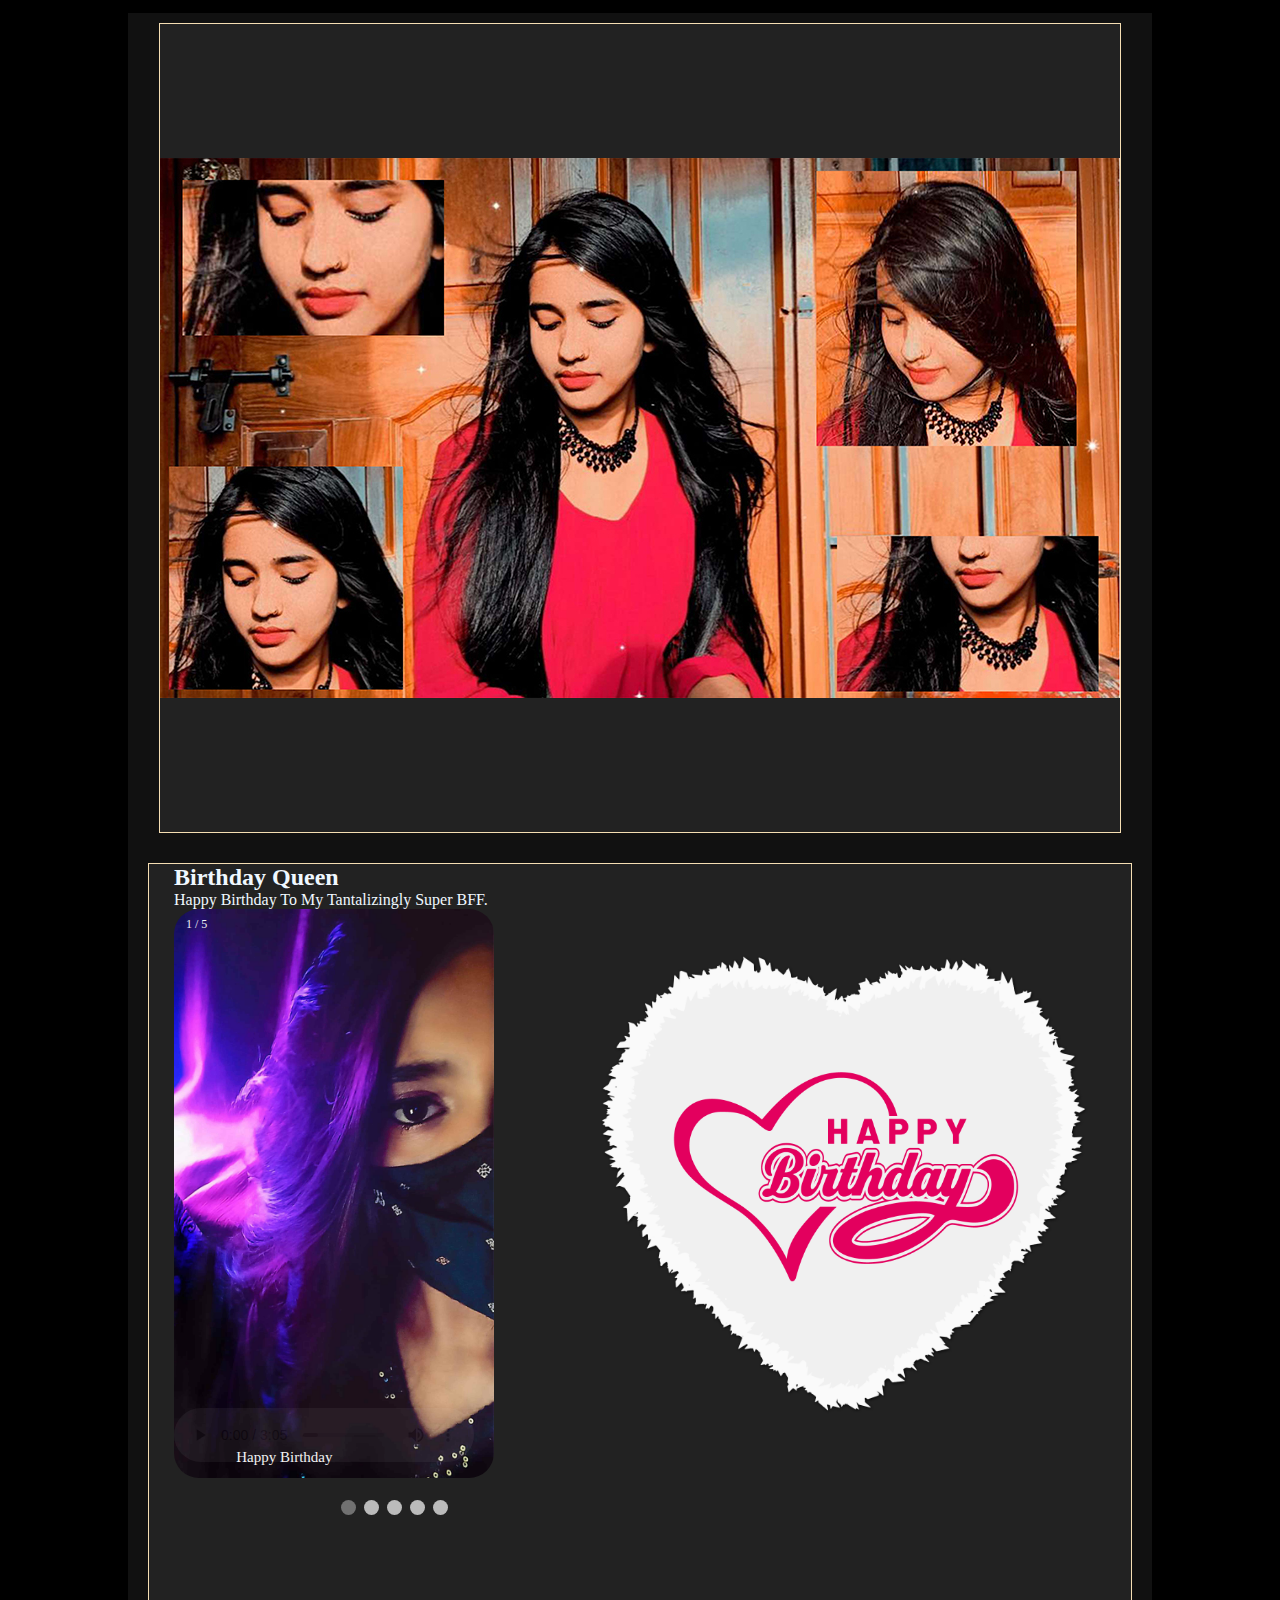
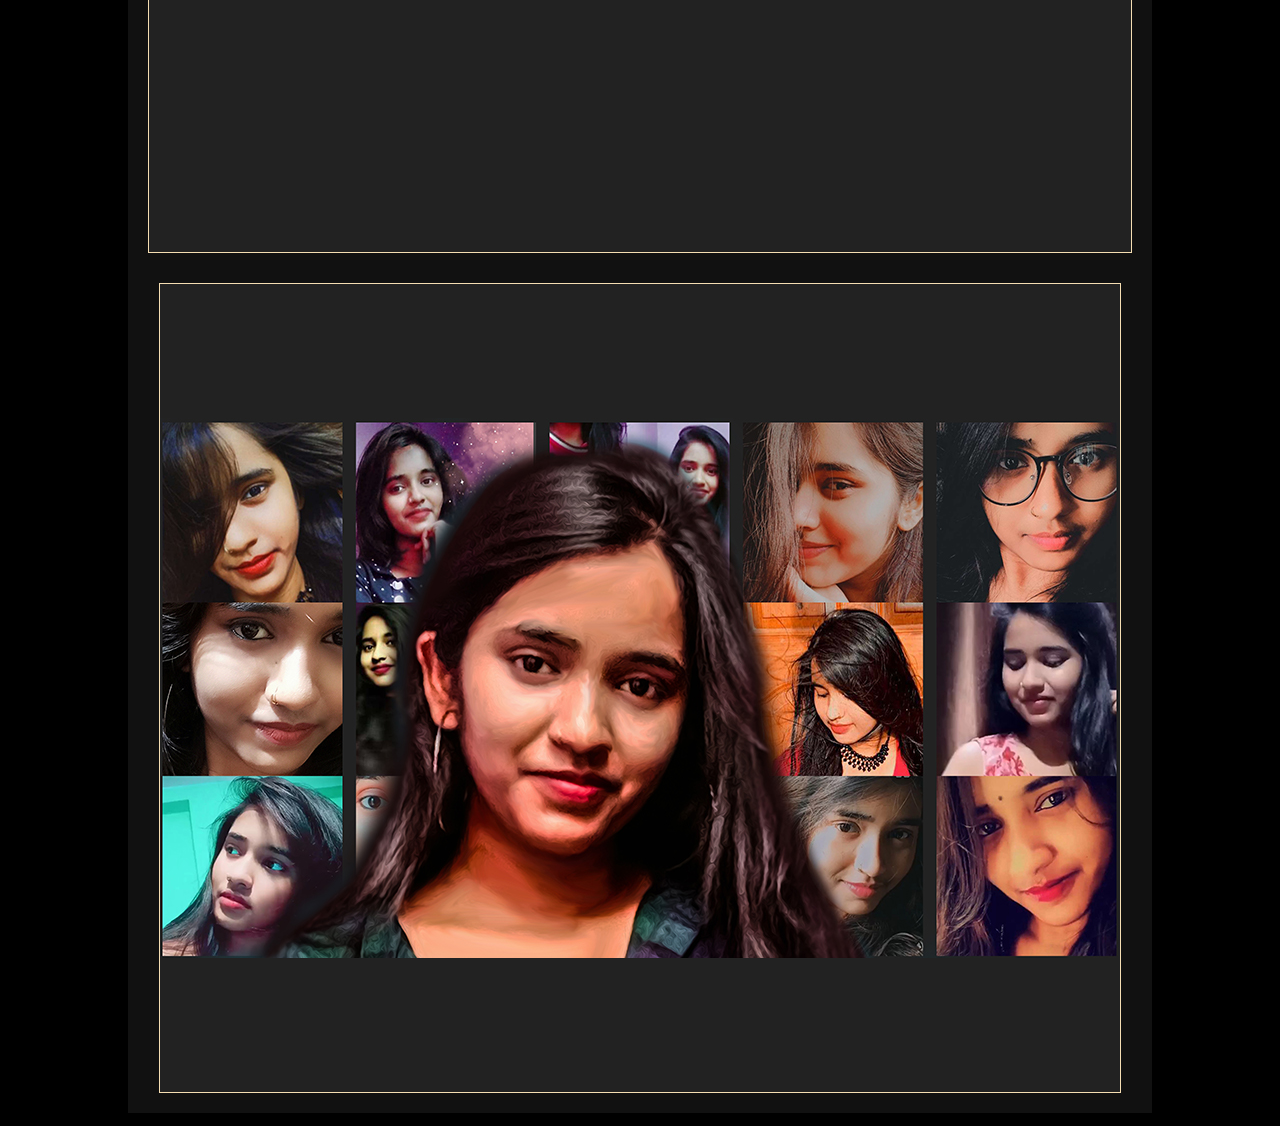
==== index.html @ ef3df3cc "second" ====
<!DOCTYPE html>
<html lang="en">
  <head>
    <meta charset="UTF-8" />
    <meta http-equiv="X-UA-Compatible" content="IE=edge" />
    <meta name="viewport" content="width=device-width, initial-scale=1.0" />
    <link rel="stylesheet" href="jessie.css" />
    <title>Jessie Priya</title>
  </head>
  <body>
    <div class="container">
      <div class="cover"><img src="./images/cover jessie bd'.jpg" /></div>
      <div class="content" style="position: relative">
        <div class="heart" style="position: absolute; padding-left: 40%">
          <img
            src="./images/—Pngtree—torn paper heart_5330765.png"
            alt=""
            width="100%"
          />
        </div>

        <div class="container2">
          <h2 style="margin-left: 5%">Birthday Queen</h2>
          <p style="margin-left: 5%">
            Happy Birthday To My Tantalizingly Super BFF.
          </p>

          <div class="slideshow-container">
            <div
              class="mySlides fade"
              style="margin-left: 10%; position: relative"
            >
              <div class="numbertext">1 / 5</div>
              <img
                src="./images/portrait five.jpg"
                style="width: 145%; border-radius: 25px"
              />
              <audio
                controls
                autoplay
                style="position: absolute; bottom: 20px; opacity: 0.05"
              >
                <source src="./audio/bd end.mp3" type="audio/mpeg" />
              </audio>
              <div class="text" style="text-align: center">Happy Birthday</div>
            </div>

            <div class="mySlides fade" style="margin-left: 10%">
              <div class="numbertext">2 / 5</div>
              <img
                src="./images/portrait three.jpg"
                style="width: 145%; border-radius: 25px"
              />

              <div class="text">Happy Birthday</div>
            </div>

            <div class="mySlides fade" style="margin-left: 10%">
              <div class="numbertext">3 / 5</div>
              <img
                src="./images/portrait one.jpg"
                style="width: 145%; border-radius: 25px"
              />

              <div class="text">Happy Birthday</div>
            </div>
            <div class="mySlides fade" style="margin-left: 10%">
              <div class="numbertext">4 / 5</div>
              <img
                src="./images/portrait four.jpg"
                style="width: 145%; border-radius: 25px"
              />

              <div class="text">Happy Birthday</div>
            </div>
            <div class="mySlides fade" style="margin-left: 10%">
              <div class="numbertext">5 / 5</div>
              <img
                src="./images/portrait two.jpg"
                style="width: 145%; border-radius: 25px"
              />

              <div class="text">Happy Birthday</div>
            </div>
          </div>

          <br />

          <div style="text-align: center">
            <span class="dot"></span>
            <span class="dot"></span>
            <span class="dot"></span>
            <span class="dot"></span>
            <span class="dot"></span>
          </div>
        </div>
        <div class="priyawishes">
          <img src="./images/LOVE BD.png" alt="" />
        </div>
      </div>
      <div class="college">
        <img src="./images/Bd colleg.jpg" alt="Birthday" />
      </div>
    </div>
    <script>
      var slideIndex = 0;
      showSlides();

      function showSlides() {
        var i;
        var slides = document.getElementsByClassName("mySlides");
        var dots = document.getElementsByClassName("dot");
        for (i = 0; i < slides.length; i++) {
          slides[i].style.display = "none";
        }
        slideIndex++;
        if (slideIndex > slides.length) {
          slideIndex = 1;
        }
        for (i = 0; i < dots.length; i++) {
          dots[i].className = dots[i].className.replace(" active", "");
        }
        slides[slideIndex - 1].style.display = "block";
        dots[slideIndex - 1].className += " active";
        setTimeout(showSlides, 10000); // Change image every 2 seconds
      }
    </script>
  </body>
</html>
---- jessie.css ----
* {
  margin: 0;
  padding: 0;
  box-sizing: border-box;
}
body {
  display: flex;
  justify-content: center;
  align-items: center;
  background-color: #000;
}
.container {
  width: 80%;
  background-color: #111;
  height: 300vh;
  margin: 1% 5% 1% 5%;
  display: flex;
  justify-content: center;
  flex-wrap: wrap;
}
.container .cover {
  margin: 1% 2% 1% 2%;
  border: 1px solid wheat;
  background-color: #222;
  height: 90vh;
  display: flex;
  justify-content: center;
  align-items: center;
}

.container .cover img {
  width: 100%;
}
.content {
  color: aliceblue;
  height: 110vh;
  margin: 1% 2% 1% 2%;
  border: 1px solid wheat;
  background-color: #222;
  display: flex;
  flex-wrap: nowrap;
  justify-content: space-evenly;
}
.container .college {
  margin: 1% 2% 1% 2%;
  border: 1px solid wheat;
  background-color: #222;
  height: 90vh;
  display: flex;
  justify-content: center;
  align-items: center;
}
.container .college img {
  width: 100%;
}
/*  Slider css part */
.container2 {
  flex-basis: 50%;
}
.priyawishes {
  flex-basis: 50%;
}
/* Slideshow container */
.slideshow-container {
  max-width: 50%;
  position: relative;
}

/* Caption text */
.text {
  color: #f2f2f2;
  font-size: 15px;
  padding: 8px 12px;
  position: absolute;
  bottom: 8px;
  width: 100%;
  text-align: center;
}

/* Number text (1/3 etc) */
.numbertext {
  color: #f2f2f2;
  font-size: 12px;
  padding: 8px 12px;
  position: absolute;
  top: 0;
}
.priyawishes img {
  position: absolute;
  width: 50%;
  padding-right: 8%;
  padding-top: 10%;
}

/* The dots/bullets/indicators */
.dot {
  height: 15px;
  width: 15px;
  margin: 0 2px;
  background-color: #bbb;
  border-radius: 50%;
  display: inline-block;
  transition: background-color 0.6s ease;
}

.active {
  background-color: #717171;
}

/* Fading animation */
.fade {
  -webkit-animation-name: fade;
  -webkit-animation-duration: 1.5s;
  animation-name: fade;
  animation-duration: 1.5s;
}

@-webkit-keyframes fade {
  from {
    opacity: 0.4;
  }
  to {
    opacity: 1;
  }
}

@keyframes fade {
  from {
    opacity: 0.4;
  }
  to {
    opacity: 1;
  }
}

/* On smaller screens, decrease text size */
@media only screen and (max-width: 300px) {
  .text {
    font-size: 11px;
  }
}
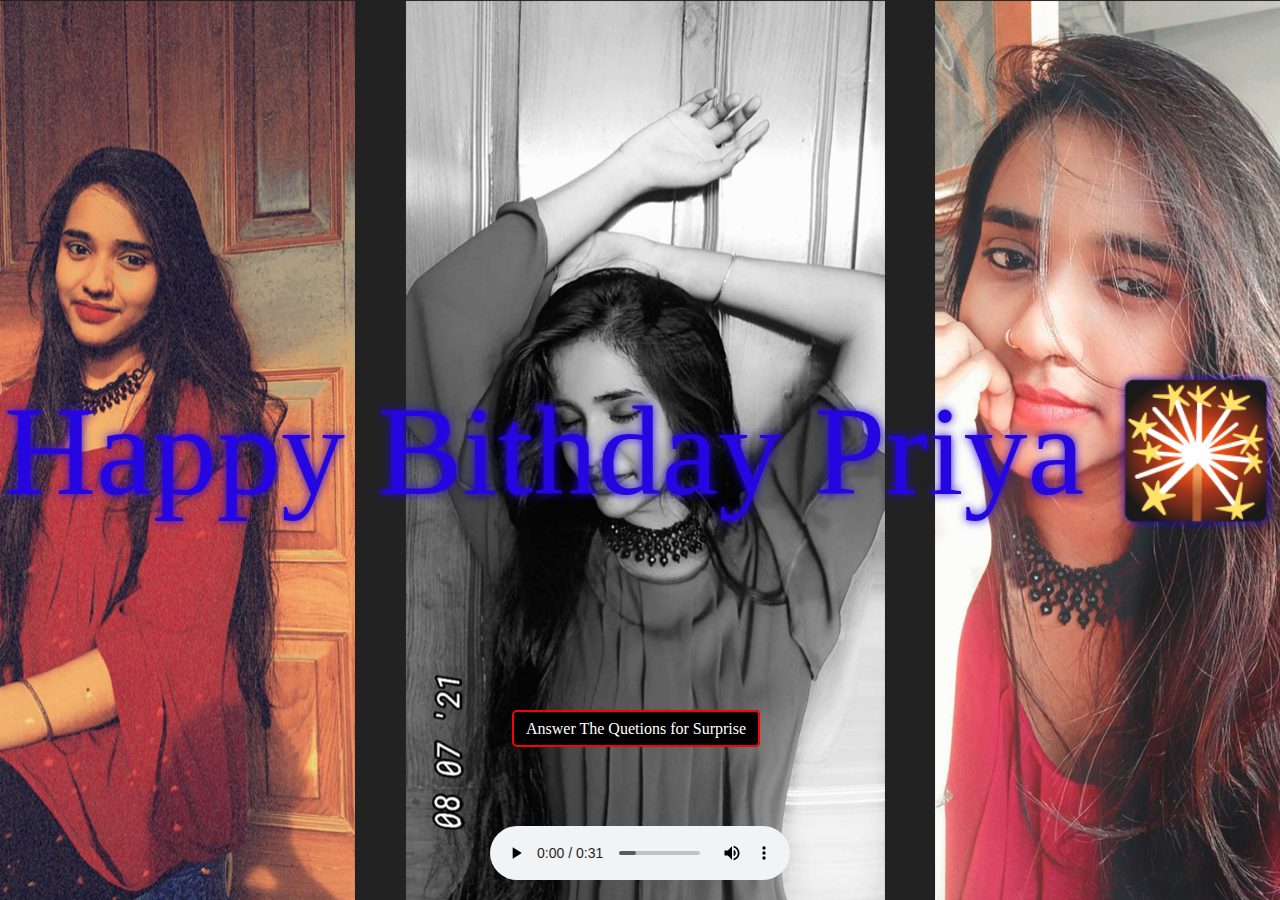
==== commit 3185ad8a: "third" ====
--- a/index.html
+++ b/index.html
@@ -4,126 +4,47 @@
     <meta charset="UTF-8" />
     <meta http-equiv="X-UA-Compatible" content="IE=edge" />
     <meta name="viewport" content="width=device-width, initial-scale=1.0" />
-    <link rel="stylesheet" href="jessie.css" />
-    <title>Jessie Priya</title>
+    <link rel="stylesheet" href="style.css" />
+    <title>Document</title>
   </head>
   <body>
     <div class="container">
-      <div class="cover"><img src="./images/cover jessie bd'.jpg" /></div>
-      <div class="content" style="position: relative">
-        <div class="heart" style="position: absolute; padding-left: 40%">
-          <img
-            src="./images/—Pngtree—torn paper heart_5330765.png"
-            alt=""
-            width="100%"
-          />
-        </div>
-
-        <div class="container2">
-          <h2 style="margin-left: 5%">Birthday Queen</h2>
-          <p style="margin-left: 5%">
-            Happy Birthday To My Tantalizingly Super BFF.
-          </p>
-
-          <div class="slideshow-container">
-            <div
-              class="mySlides fade"
-              style="margin-left: 10%; position: relative"
-            >
-              <div class="numbertext">1 / 5</div>
-              <img
-                src="./images/portrait five.jpg"
-                style="width: 145%; border-radius: 25px"
-              />
-              <audio
-                controls
-                autoplay
-                style="position: absolute; bottom: 20px; opacity: 0.05"
-              >
-                <source src="./audio/bd end.mp3" type="audio/mpeg" />
-              </audio>
-              <div class="text" style="text-align: center">Happy Birthday</div>
-            </div>
-
-            <div class="mySlides fade" style="margin-left: 10%">
-              <div class="numbertext">2 / 5</div>
-              <img
-                src="./images/portrait three.jpg"
-                style="width: 145%; border-radius: 25px"
-              />
-
-              <div class="text">Happy Birthday</div>
-            </div>
-
-            <div class="mySlides fade" style="margin-left: 10%">
-              <div class="numbertext">3 / 5</div>
-              <img
-                src="./images/portrait one.jpg"
-                style="width: 145%; border-radius: 25px"
-              />
-
-              <div class="text">Happy Birthday</div>
-            </div>
-            <div class="mySlides fade" style="margin-left: 10%">
-              <div class="numbertext">4 / 5</div>
-              <img
-                src="./images/portrait four.jpg"
-                style="width: 145%; border-radius: 25px"
-              />
-
-              <div class="text">Happy Birthday</div>
-            </div>
-            <div class="mySlides fade" style="margin-left: 10%">
-              <div class="numbertext">5 / 5</div>
-              <img
-                src="./images/portrait two.jpg"
-                style="width: 145%; border-radius: 25px"
-              />
-
-              <div class="text">Happy Birthday</div>
-            </div>
-          </div>
-
-          <br />
-
-          <div style="text-align: center">
-            <span class="dot"></span>
-            <span class="dot"></span>
-            <span class="dot"></span>
-            <span class="dot"></span>
-            <span class="dot"></span>
-          </div>
-        </div>
-        <div class="priyawishes">
-          <img src="./images/LOVE BD.png" alt="" />
-        </div>
+      <audio
+        controls
+        autoplay
+        style="position: absolute; bottom: 20px; opacity: 1"
+      >
+        <source src="../audio/priya bd.mp3" type="audio/mpeg" />
+      </audio>
+      <div class="divone">
+        <p>Happy Bithday Priya 🎇</p>
       </div>
-      <div class="college">
-        <img src="./images/Bd colleg.jpg" alt="Birthday" />
+      <div class="divtwo">
+        <a href="./just/Questions.html">Answer The Quetions for Surprise</a>
       </div>
     </div>
+
+    <script src="confetti.js"></script>
+    <!-- Confetti  JS-->
     <script>
-      var slideIndex = 0;
-      showSlides();
+      // start
 
-      function showSlides() {
-        var i;
-        var slides = document.getElementsByClassName("mySlides");
-        var dots = document.getElementsByClassName("dot");
-        for (i = 0; i < slides.length; i++) {
-          slides[i].style.display = "none";
-        }
-        slideIndex++;
-        if (slideIndex > slides.length) {
-          slideIndex = 1;
-        }
-        for (i = 0; i < dots.length; i++) {
-          dots[i].className = dots[i].className.replace(" active", "");
-        }
-        slides[slideIndex - 1].style.display = "block";
-        dots[slideIndex - 1].className += " active";
-        setTimeout(showSlides, 10000); // Change image every 2 seconds
-      }
+      const start = () => {
+        setTimeout(function () {
+          confetti.start();
+        }, 1000); // 1000 is time that after 1 second start the confetti ( 1000 = 1 sec)
+      };
+
+      //  Stop
+
+      const stop = () => {
+        setTimeout(function () {
+          confetti.stop();
+        }, 5000); // 5000 is time that after 5 second stop the confetti ( 5000 = 5 sec)
+      };
+
+      start();
+      stop();
     </script>
   </body>
 </html>
--- a/style.css
+++ b/style.css
@@ -0,0 +1,48 @@
+* {
+  margin: 0;
+  padding: 0;
+  box-sizing: border-box;
+  font-family: "Product Sans";
+}
+
+html,
+body {
+  width: 100%;
+  height: 100%;
+  background: #f1f1f1;
+  display: flex;
+  align-items: center;
+  justify-content: center;
+}
+.container {
+  width: 100vw;
+  height: 100vh;
+  position: relative;
+  display: flex;
+  align-items: center;
+  justify-content: center;
+  background-image: url(./just/images/wishes\ bd.jpg);
+  background-repeat: no-repeat;
+  background-attachment: fixed;
+  background-position: center;
+  background-size: cover;
+}
+.divtwo {
+  position: absolute;
+  top: 80%;
+  left: 40%;
+}
+.divtwo a {
+  padding: 8px 12px;
+  text-decoration: none;
+  border: 2px solid red;
+  border-radius: 5px;
+  background-color: black;
+  color: #fff;
+}
+
+p {
+  font-size: 8rem;
+  text-shadow: 0 0 10px;
+  color: rgb(38, 6, 224);
+}
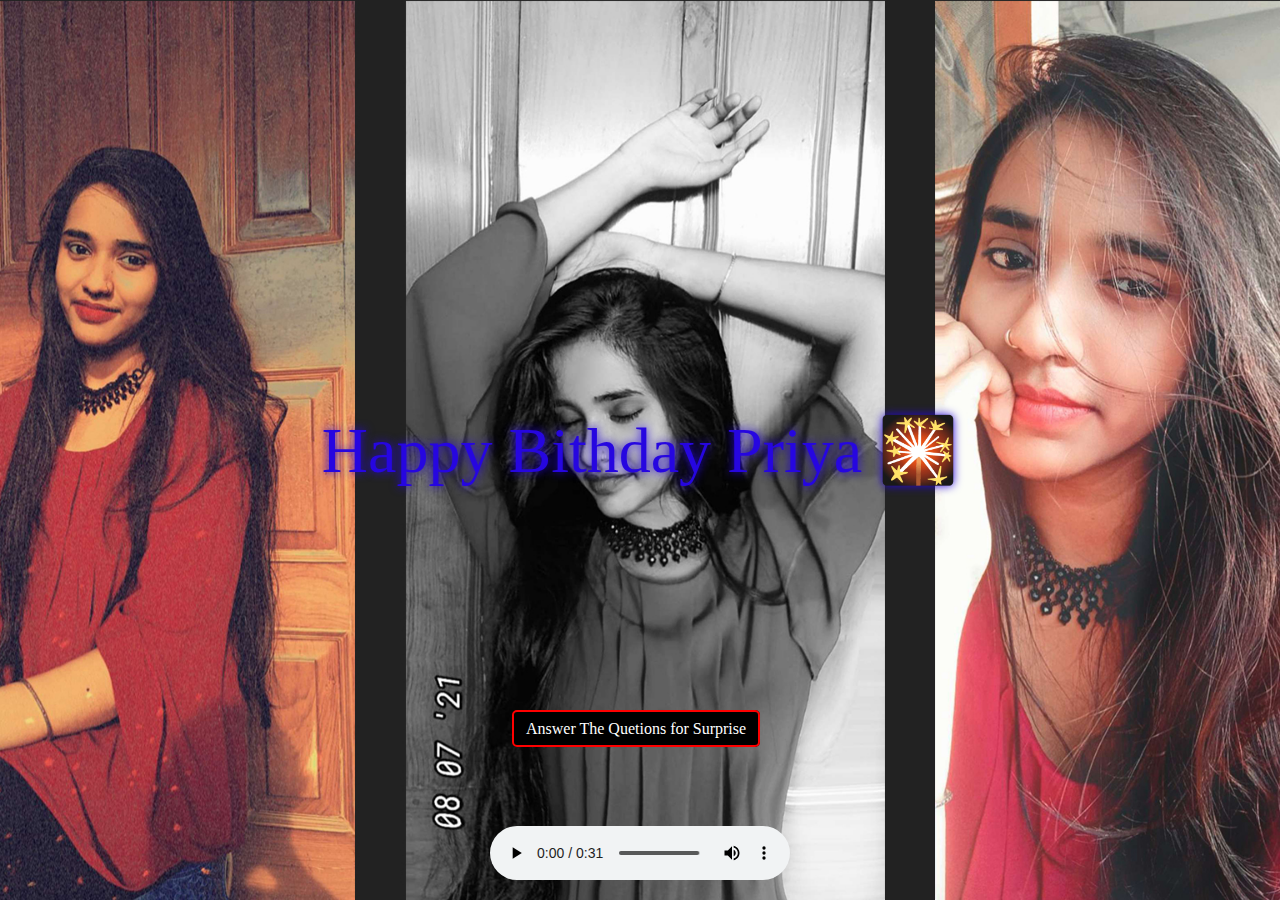
==== commit 1d29ec48: "5th" ====
--- a/index.html
+++ b/index.html
@@ -14,7 +14,7 @@
         autoplay
         style="position: absolute; bottom: 20px; opacity: 1"
       >
-        <source src="../audio/priya bd.mp3" type="audio/mpeg" />
+        <source src="./just/audio/priya bd.mp3" type="audio/mpeg" />
       </audio>
       <div class="divone">
         <p>Happy Bithday Priya 🎇</p>
--- a/style.css
+++ b/style.css
@@ -42,7 +42,7 @@
 }
 
 p {
-  font-size: 8rem;
+  font-size: 4rem;
   text-shadow: 0 0 10px;
   color: rgb(38, 6, 224);
 }
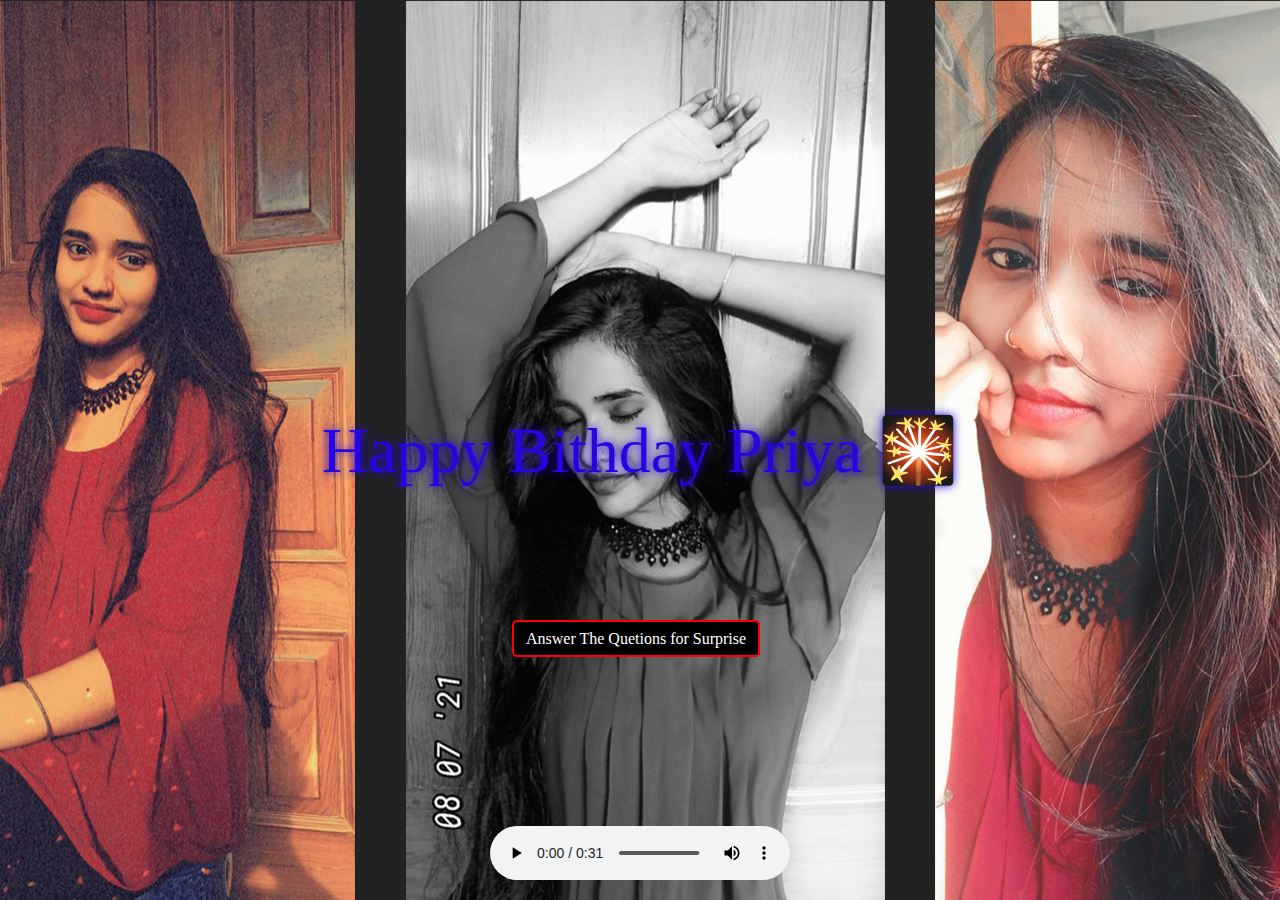
==== commit fa2b3851: "6th" ====
--- a/index.html
+++ b/index.html
@@ -5,7 +5,7 @@
     <meta http-equiv="X-UA-Compatible" content="IE=edge" />
     <meta name="viewport" content="width=device-width, initial-scale=1.0" />
     <link rel="stylesheet" href="style.css" />
-    <title>Document</title>
+    <title>22 July Jessie Birthday</title>
   </head>
   <body>
     <div class="container">
--- a/style.css
+++ b/style.css
@@ -29,7 +29,7 @@
 }
 .divtwo {
   position: absolute;
-  top: 80%;
+  top: 70%;
   left: 40%;
 }
 .divtwo a {
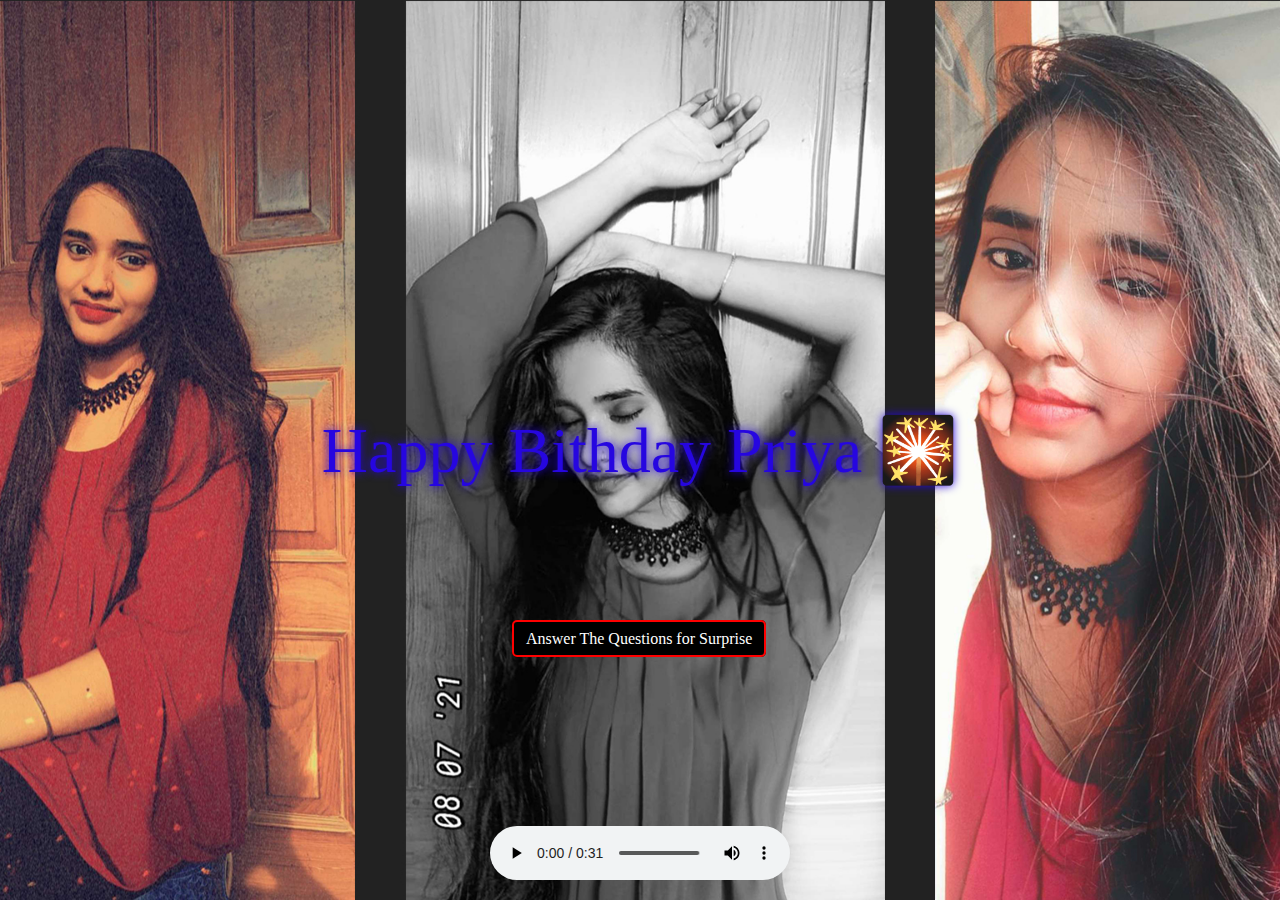
==== commit ee74a3b3: "TRGRGT" ====
--- a/index.html
+++ b/index.html
@@ -20,7 +20,7 @@
         <p>Happy Bithday Priya 🎇</p>
       </div>
       <div class="divtwo">
-        <a href="./just/Questions.html">Answer The Quetions for Surprise</a>
+        <a href="./just/Questions.html">Answer The Questions for Surprise</a>
       </div>
     </div>
 
